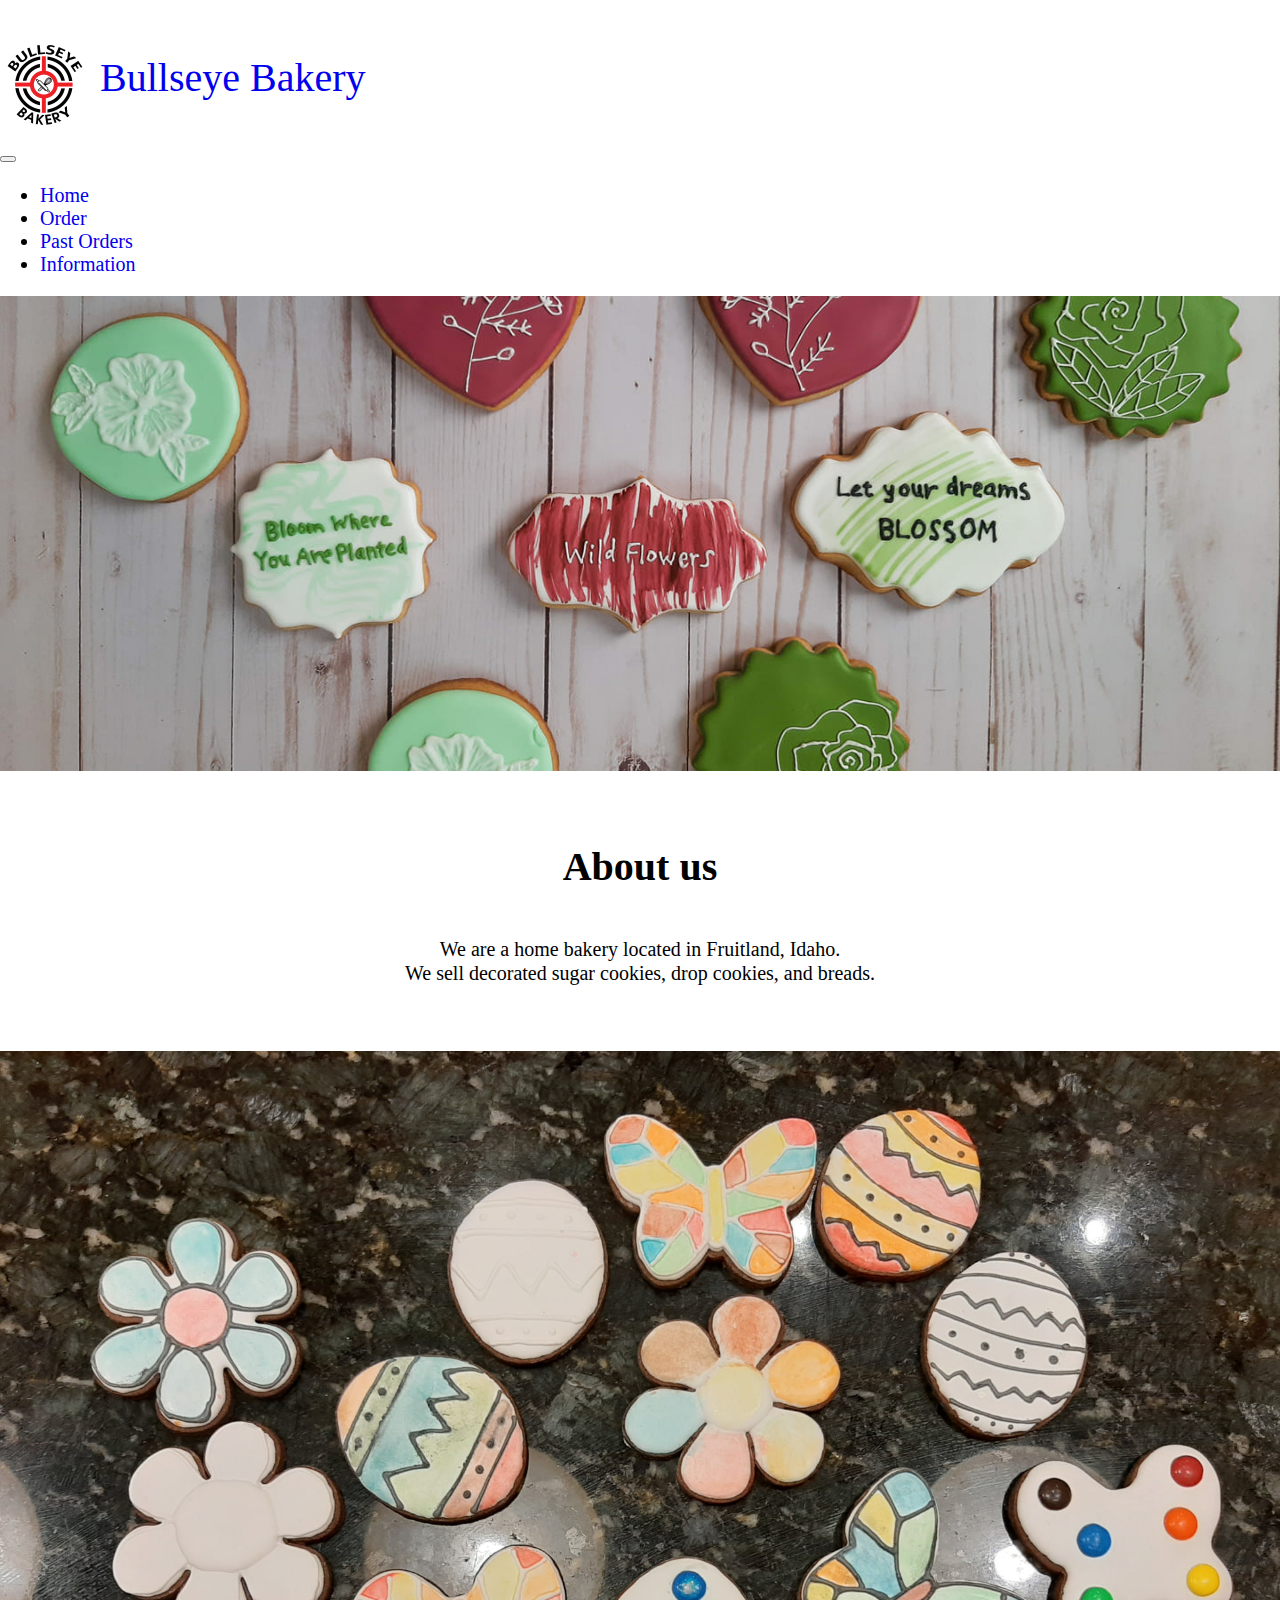
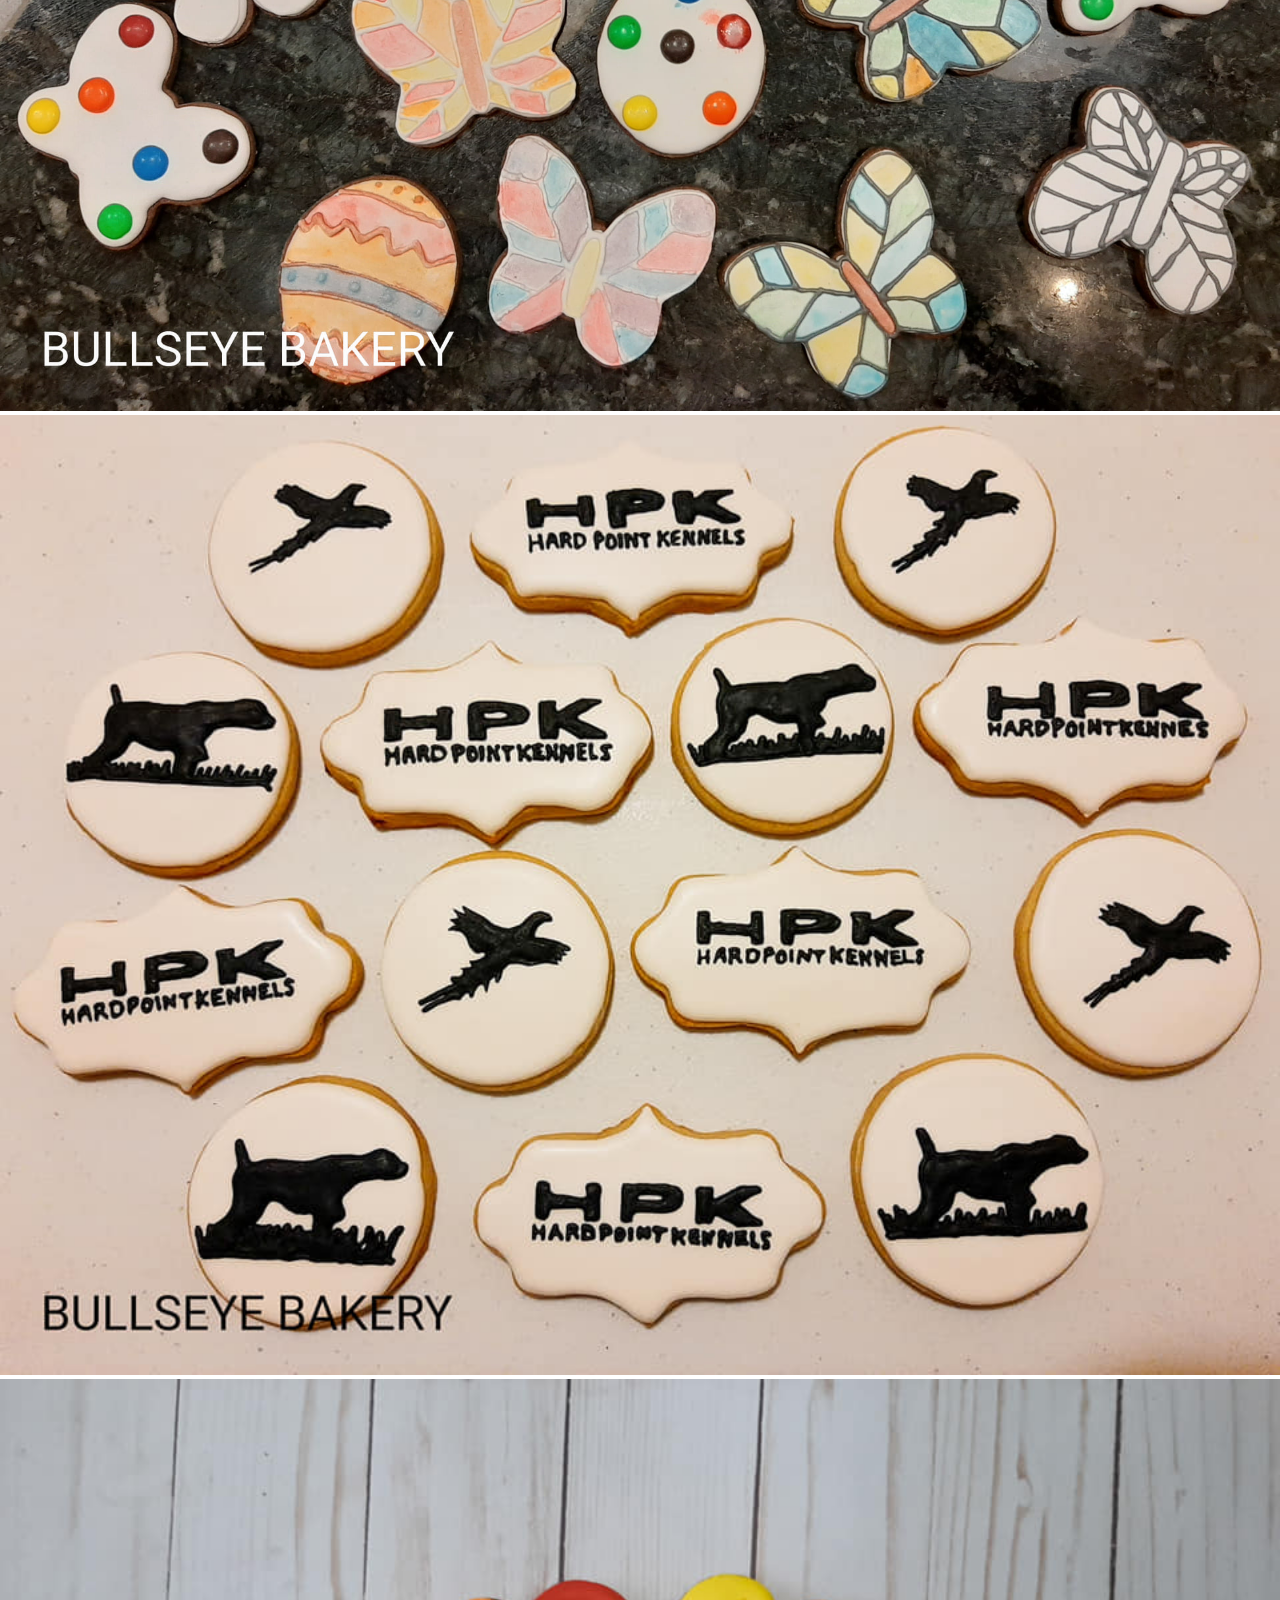
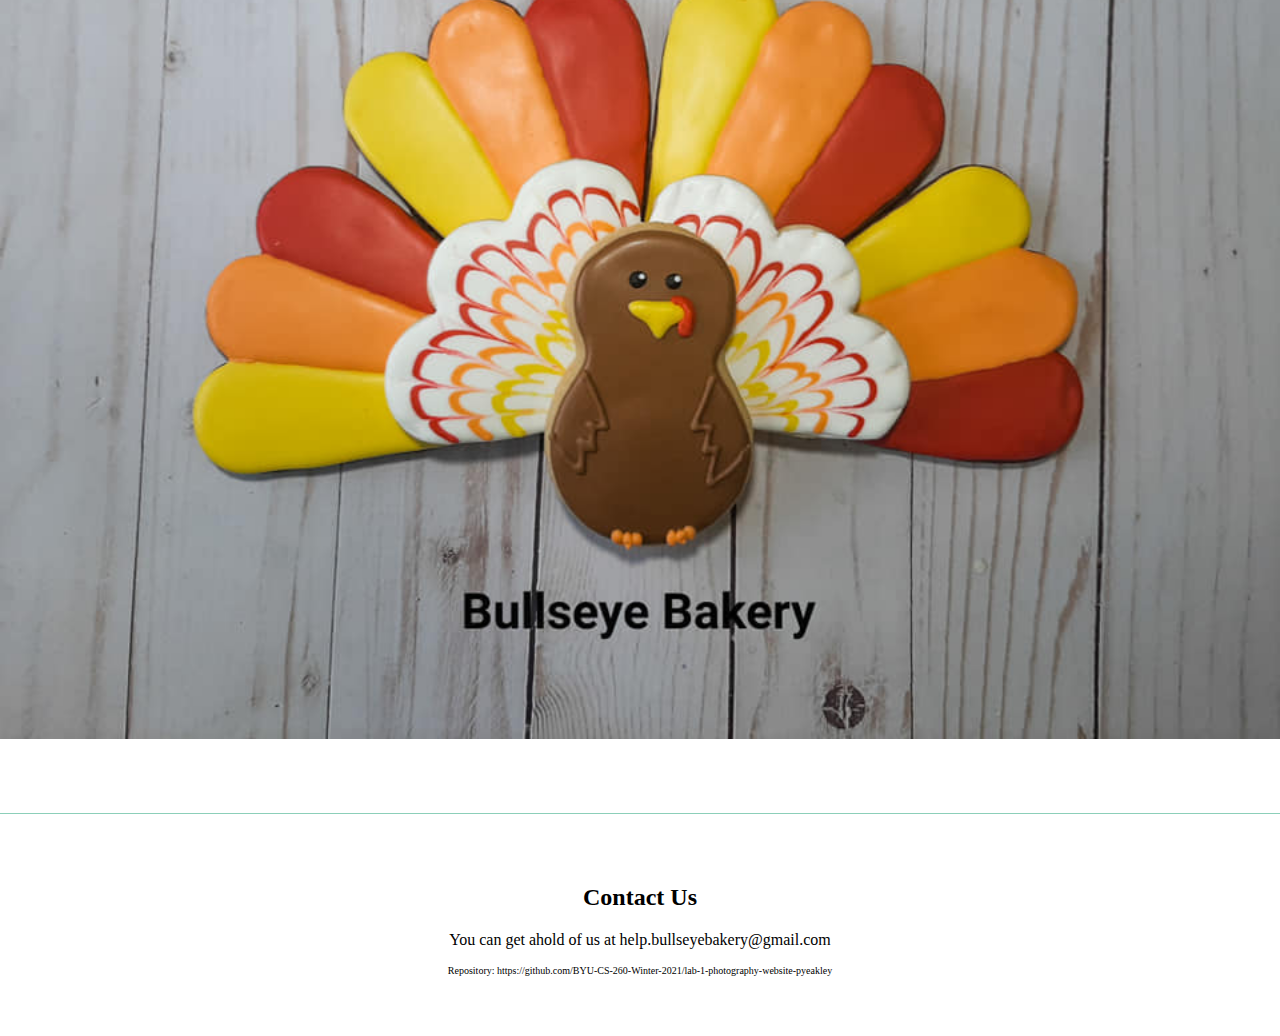
==== index.html @ 0835c2b5 "initial upload" ====
<!DOCTYPE html>
<html lang='en'>
  <head>
    <link href="https://cdn.jsdelivr.net/npm/bootstrap@5.0.0-beta1/dist/css/bootstrap.min.css" rel="stylesheet" integrity="sha384-giJF6kkoqNQ00vy+HMDP7azOuL0xtbfIcaT9wjKHr8RbDVddVHyTfAAsrekwKmP1" crossorigin="anonymous">
    <meta charset='UTF-8'/>
    <meta name='viewport'
      content='width=device-width, initial-scale=1.0, maximum-scale=1.0' />
    <title>Bullseye Bakery</title>
    <link rel='stylesheet' href='styles.css'/>
  </head>
  <body>
    <header class="header">
      <nav class="navbar navbar-expand-lg navbar-light bg-light">
          <div class="container-fluid">
            <a class="navbar-brand" href="/index.html">
              <img src="images/logo.jpg" class="d-inline-block align-top">
              <p>Bullseye Bakery</p>
            </a>
            <button class="navbar-toggler" type="button" data-bs-toggle="collapse" data-bs-target="#navbarSupportedContent" aria-controls="navbarSupportedContent" aria-expanded="false" aria-label="Toggle navigation">
              <span class="navbar-toggler-icon"></span>
            </button>
            <div class="collapse navbar-collapse" id="navbarSupportedContent">
              <ul class="navbar-nav me-auto mb-2 mb-lg-0">
                <li class="nav-item">
                    <a class="nav-link active" href="/index.html">Home</a>
                  </li>
                  <li class="nav-item">
                    <a class="nav-link" href="/order.html">Order</a>
                  </li>
                  <li class="nav-item">
                    <a class="nav-link" href="/pastorder.html">Past Orders</a>
                  </li>
                  <li class="nav-item">
                    <a class="nav-link" href="/contact.html">Information</a>
                  </li>
            </div>
         </div>
     </nav>
   </header>
   <div class="photo">
     <img src="/images/coverphoto.jpg" class="img-fluid">
   </div>
   <div class="special">
      <h2>About us</h2>
      <p>
        We are a home bakery located in Fruitland, Idaho.
        <span class = "eol"> We sell decorated sugar cookies, drop cookies, and breads.</span>
      </p>
   </div>
   <div class="cookies row">
       <div class="cookie col-md col-lg">
          <img src="/images/cookies3.jpg" class="img-fluid">
       </div>
       <div class="cookie col-md col-lg">
           <img src="/images/cookies4.jpg" class="img-fluid">
       </div>
       <div class="cookie col-md col-lg">
           <img src="/images/cookies5.jpg" class="img-fluid">
       </div>
   </div>
   <div class="contact">
      <h2 class = "title">Contact Us</h2>
      <p>You can get ahold of us at help.bullseyebakery@gmail.com</p>
      <p class = "line2">Repository: https://github.com/BYU-CS-260-Winter-2021/lab-1-photography-website-pyeakley</p>
   </div>
   <script src="https://cdn.jsdelivr.net/npm/bootstrap@5.0.0-beta1/dist/js/bootstrap.bundle.min.js" integrity="sha384-ygbV9kiqUc6oa4msXn9868pTtWMgiQaeYH7/t7LECLbyPA2x65Kgf80OJFdroafW" crossorigin="anonymous"></script>
  </body>
</html>
---- styles.css ----
html{
  width: 100vw;
  overflow-x: hidden;
}

body {
    margin: 0;
    padding: 0;
    box-sizing: border-box;
    overflow-x: hidden;
}

.bg-light {
    background-color: #FFF!important;
}

.navbar-light .navbar-nav .nav-link:hover {
  color: #fd4345;
}

.navbar-brand {
    width: auto;
    height: auto;
}

.navbar-brand > p{
  padding-top: 14px;
  font-size: 20px;
}

.special {
  text-align: center;
  background-color: #fff;
  font-size: 20px;
  color: #000;
  padding: 20px;
  margin: 0px;
}

.omessage{
  padding-bottom: 25px;
}

.photo2 img {
  width: 100%;
  max-height: 150px;
  object-fit: cover;
}

.contact {
    text-align: center;
    padding: 20px;
}

.wrapper{
  box-sizing: border-box;
  position: relative;
  padding-bottom: 1em; /* Height of footer */
  min-height: 100%;
}

.form{
  font-size: 20px;
}

.navbar-brand > img {
  float: left;
  width: 60px;
  height: 60px;
}

.line2 {
  font-size: 10px;
}

a{
  text-decoration: none;
}
a:visited {
  color: #fd4345;
}
a:hover {
  color: #8ccfb9;
}
a:active {
  color: #263547;
}

a:visited:hover {
  color: #8ccfb9;
}

*,
*:before,
*:after {
  box-sizing: inherit;
}

.masonry {
  column-count: 4;
  column-gap: 1em;
}

.image {
  background-color: #eee;
  display: inline-block;
  margin: 0 0 1em;
  width: 100%;
}

img {
  width: 100%;
}


html {
  box-sizing: border-box;
}

@media only screen and (min-width: 601px) and (max-width: 960px) {
  .masonry {
    column-count: 3;
  }
}

@media only screen and (max-width: 600px) {
  .masonry {
    column-count: 2;
  }
}


@media (min-width: 48em) {
    .navbar-nav {
        margin-left: auto!important;
        margin-right: 0!important;
    }
    .navbar{
      font-size: 20px;
    }
    .photo img {
      width: 100%;
      max-height: 475px;
      object-fit: cover;
    }

    .photo2 img {
      width: 100%;
      max-height: 250px;
      object-fit: cover;
    }

    .special {
      padding-top: 35px;
      padding-bottom: 45px;
      font-size: 20px;
    }

    .special h2{
      padding-bottom: 15px;
      font-size: 40px;
    }

    .navbar-brand > img {
      float: left;
      width: 90px;
      height: 90px;
    }

    .navbar-brand > p{
      padding-top: auto;
      padding-left: 100px;
      font-size: 40px;
    }

    .eol{
      padding: 1px 8px;
      display: block;
    }

    .contact {
        border-top: 1px solid #8ccfb9;
        padding: 50px;
    }

    .contact {
        border-top: 1px solid #8ccfb9;
        padding: 50px;
    }

    .cookies{
      padding-bottom: 70px;
    }

    .title2 {
      padding-bottom: 25px;
    }

    .form{
      font-size: 25px;
    }
}
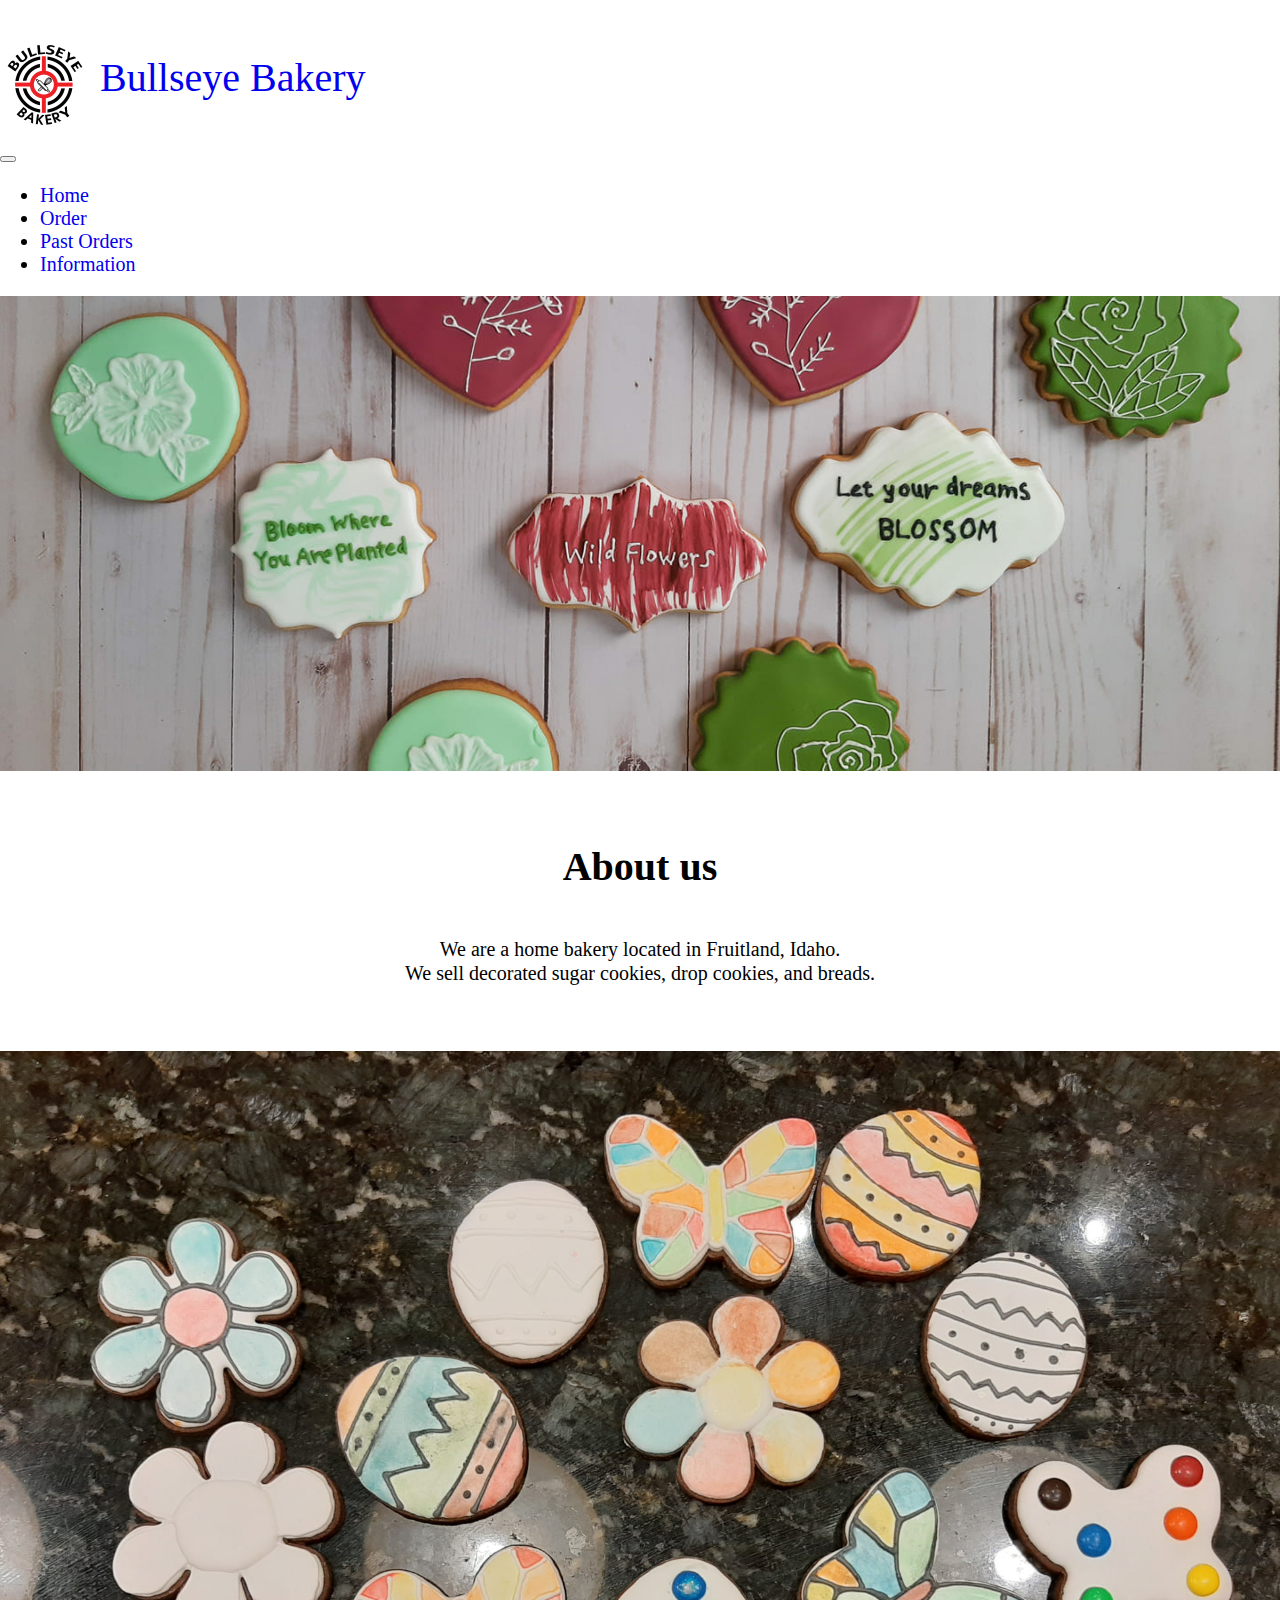
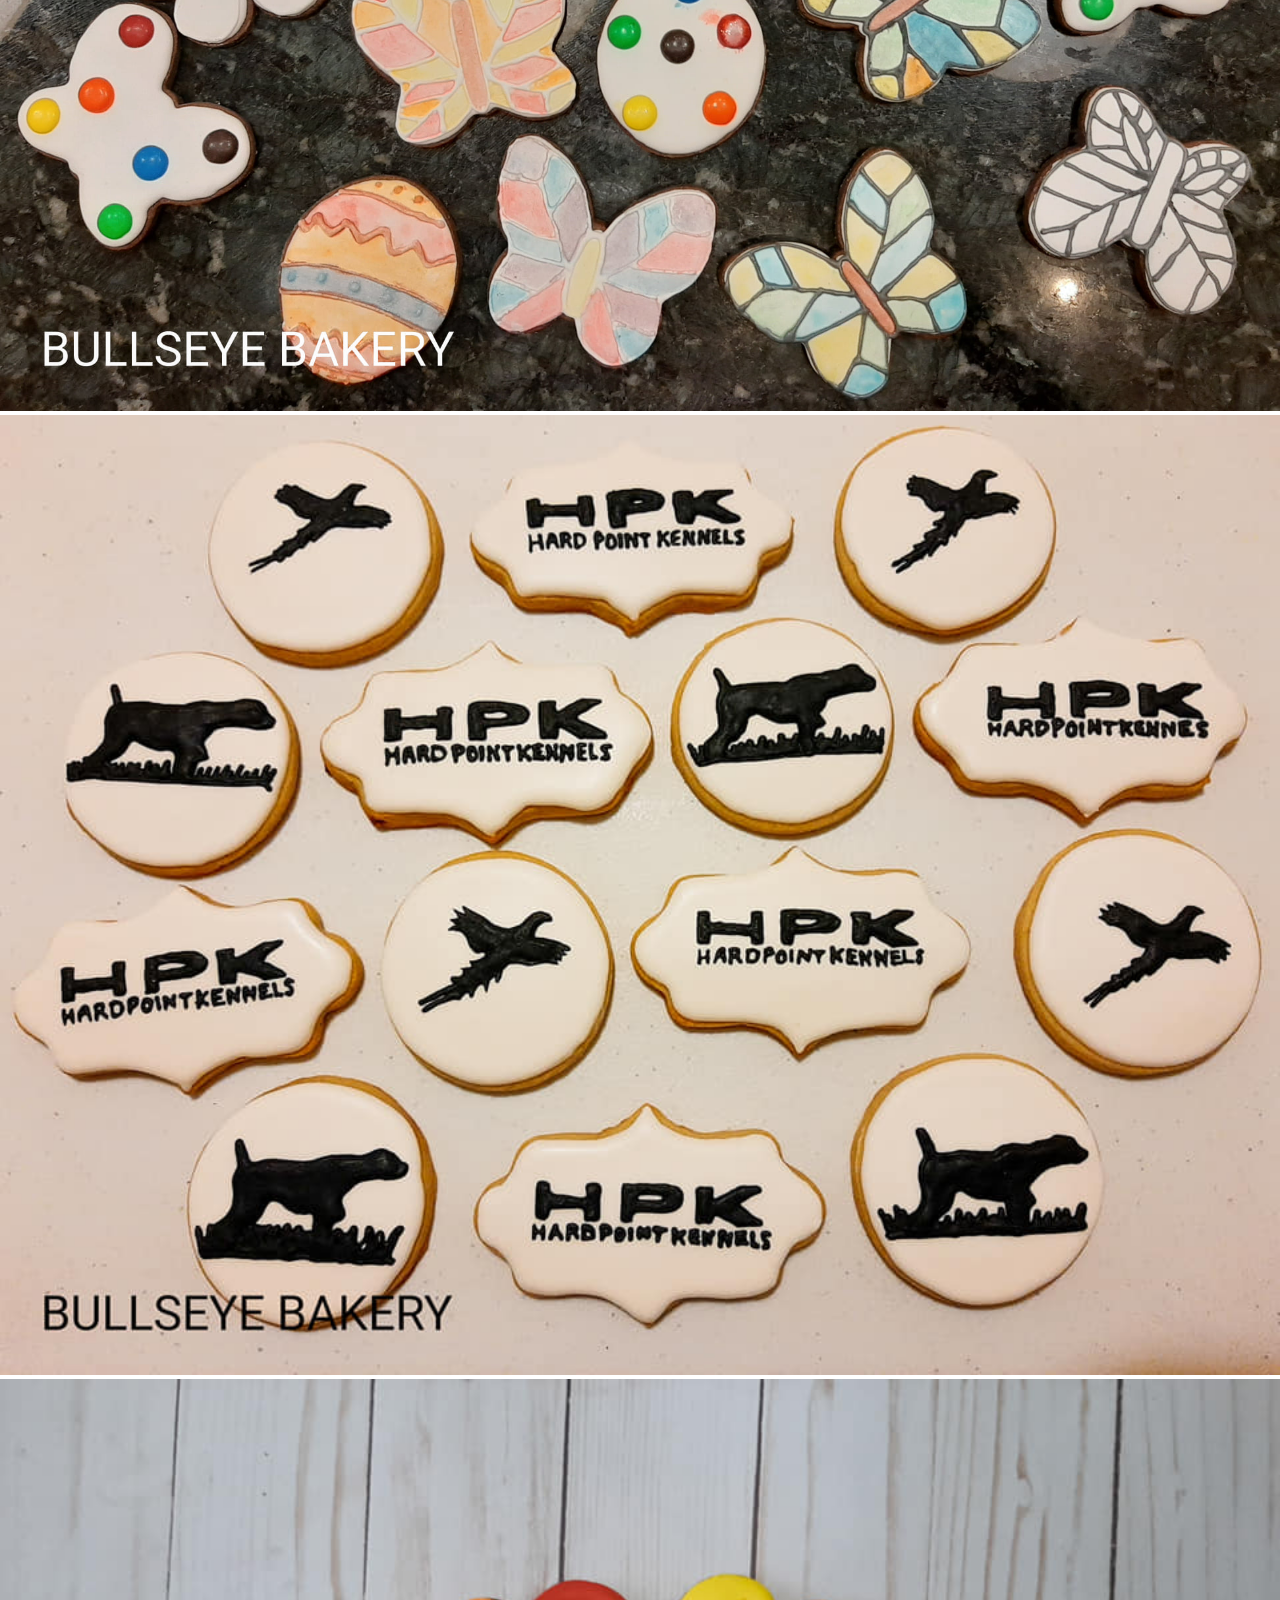
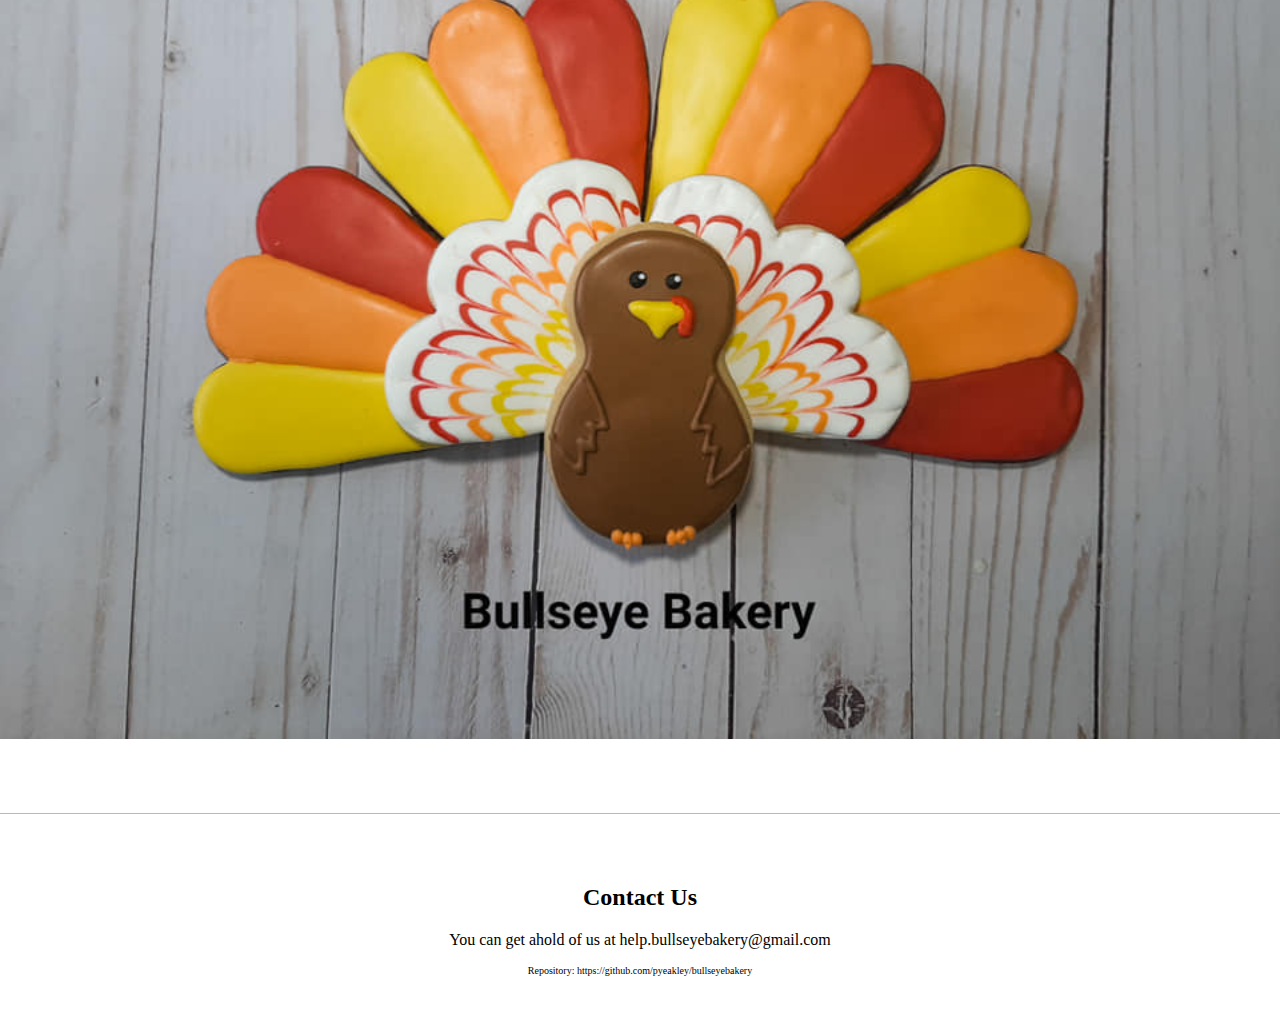
==== commit 6c2d0c37: "Modified repo link" ====
--- a/index.html
+++ b/index.html
@@ -61,7 +61,7 @@
    <div class="contact">
       <h2 class = "title">Contact Us</h2>
       <p>You can get ahold of us at help.bullseyebakery@gmail.com</p>
-      <p class = "line2">Repository: https://github.com/BYU-CS-260-Winter-2021/lab-1-photography-website-pyeakley</p>
+      <p class = "line2">Repository: https://github.com/pyeakley/bullseyebakery</p>
    </div>
    <script src="https://cdn.jsdelivr.net/npm/bootstrap@5.0.0-beta1/dist/js/bootstrap.bundle.min.js" integrity="sha384-ygbV9kiqUc6oa4msXn9868pTtWMgiQaeYH7/t7LECLbyPA2x65Kgf80OJFdroafW" crossorigin="anonymous"></script>
   </body>
